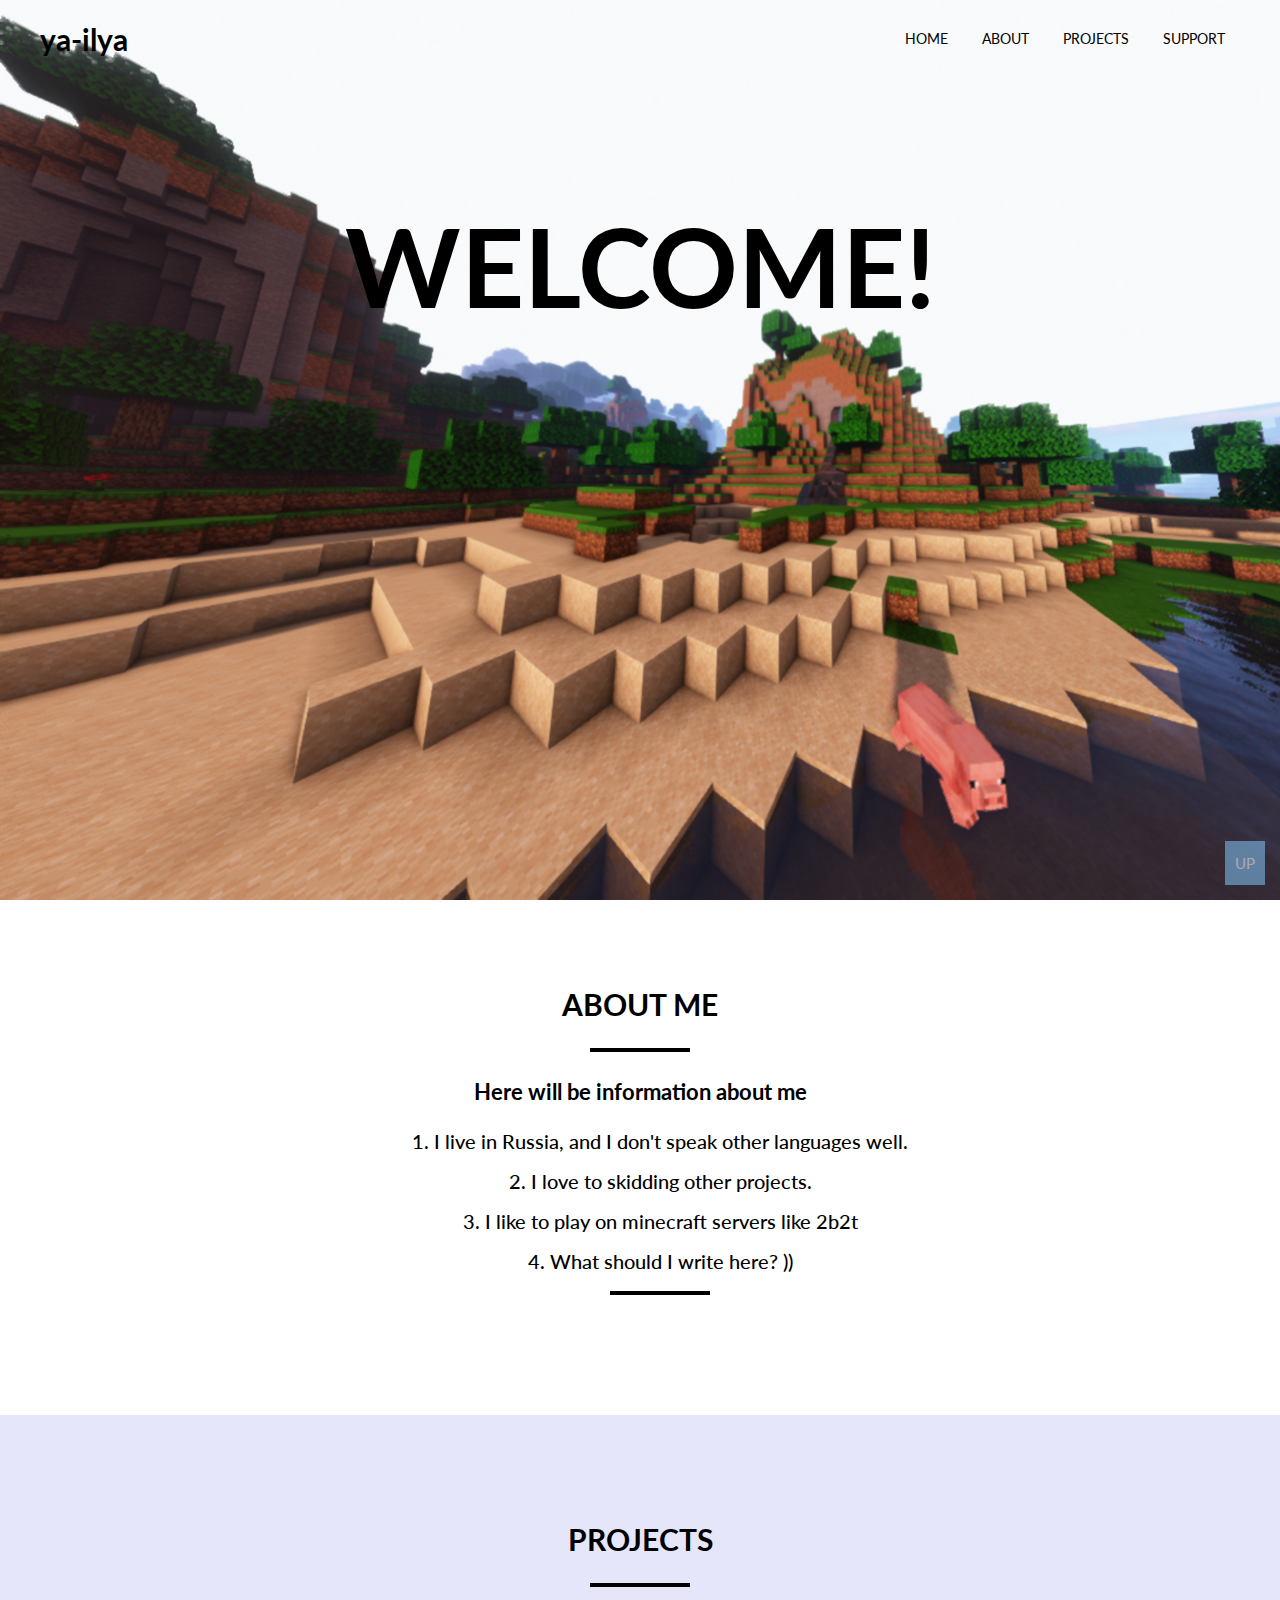
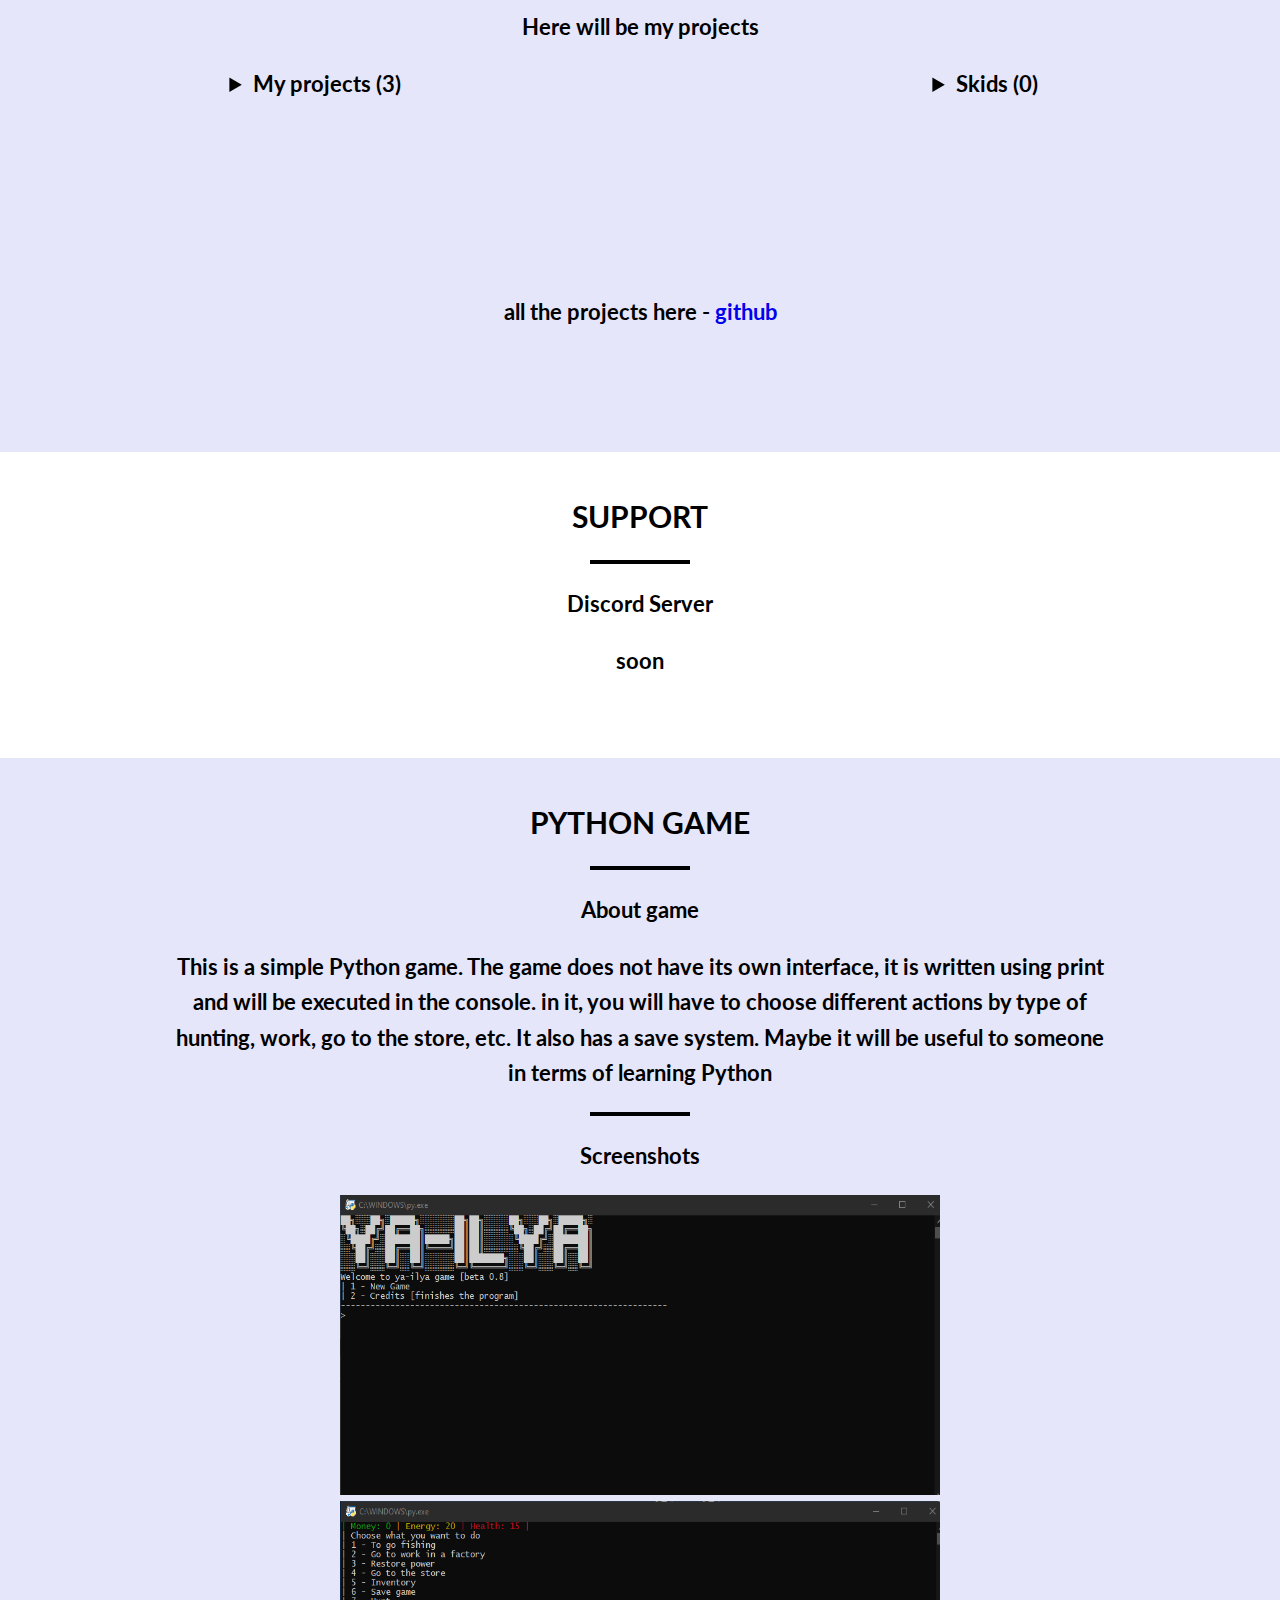
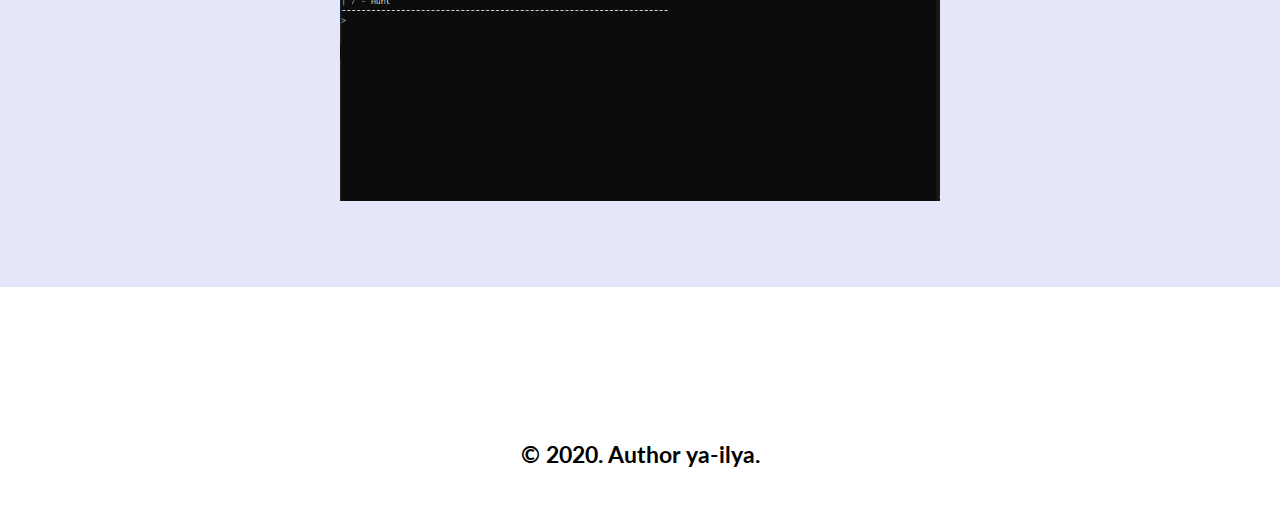
==== index.html @ cae6296b "Update index.html" ====
<!DOCTYPE html>
<html lang="en">
<head>
    <meta charset="UTF-8">
    <link rel="stylesheet" href="./assets/css/style.css">
    <link href="https://fonts.googleapis.com/css2?family=Lato&display=swap" rel="stylesheet">
    <title>ya-ilya</title>
    <link rel="icon" href="./favicon.ico" type="image/x-icon">
</head>
<body>
<div><a href="#home" class="idTop">UP</a></div>
<style>
 a { 
  text-decoration: none; /* Cancel the underline on the UP button */
 } 
</style>

<form id="home">
<header class="header">
    <div class="container">
        <div class="header__inner">
            <div class="header__logo">ya-ilya</div>

            <nav class="navig">
                <a class="nav__link" href="#home">Home</a>
                <a class="nav__link" href="#aboutme">About</a>
                <a class="nav__link" href="#projects">Projects</a>
                <a class="nav__link" href="#support">Support</a>
            </nav>
        </div>
    </div>
</header>
<div class="intro">
    <div class="container">
        <div class="intro__inner">
            <h1 class="intro__title">Welcome!</h1>
        </div>
</div>
</div>
</form>

<form id="aboutme">
<section class="section">
    <div class="container">
        <div class="section__header">
            <h2 class="section__title">About me</h2>
            <div class="section__text">
                <p> Here will be information about me</p>
            </div>
            <div>
                <ol class="section__ol">
                  <p>1. I live in Russia, and I don't speak other languages well.</p>
                  <p>2. I love to skidding other projects.</p>
                  <p>3. I like to play on minecraft servers like 2b2t</p>
                  <p>4. What should I write here? ))</p>
            </div>
        </div>
    </div>
</section>
</form>

<form id="projects">
<section class="projects">
    <div class="projects__container">
        <div class="projects__header">
            <h2 class="projects__title">Projects</h2>
            <div class="projects__text">
                <p> Here will be my projects</p>
            </div>
            <div>
                <details class="projects__details"><summary>Skids (0)</summary>
                </details>
                <details class="projects__details2"><summary>My projects (3)</summary>
                    <li>Website</li>
                    <li><a href="#python-game">Python Game</a></li>
                    <li>Discord Bot</li>
                </details>
            </div>
            <div class="projects__subtext">
                <p>all the projects here - <a href="https://github.com/ya-ilya?tab=repositories">github</a></p>
            </div>
            </div>
        </div>
    </div>
</section>
</form>

<form id="support">
    <section class="support">
        <div class="support__container">
            <div class="support__header">
                <h2 class="support__title">Support</h2>
                <div class="support__text">
                    <p> Discord Server</p>
                </div>
                <div class="support__subtext">
                    <p>soon</p>
                </div>
                </div>
            </div>
        </div>
    </section>
</form>

<form id="python-game">
    <section class="python">
        <div class="python__container">
            <div class="python__header">
                <h2 class="python__title">Python Game</h2>
                <div class="python__text">
                    <p>About game</p>
                </div>
                <div class="python__subtext">
                    <p>This is a simple Python game. The game does not have its own interface, it is written using print and will be executed in the console. in it, you will have to choose different actions by type of hunting, work, go to the store, etc. It also has a save system. Maybe it will be useful to someone in terms of learning Python</p>
                </div>
                <div class="python__subsubtext">
                    <p>Screenshots</p>
                </div>
                <style>
                    .python__image {
                     transition: 1s; /* Effect time */
                    }
                    .python__image:hover {
                     transform: scale(1.2); /* zoom in */
                    }
                    .python__imagetwo {
                     transition: 1s;
                    }
                    .python__imagetwo:hover {
                     transform: scale(1.2);
                    }
                </style>
                <div>
                    <img class="python__image" src="./assets/images/imagepython.png">
                    <img class="python__imagetwo" src="./assets/images/pythonimage.png">
                </div>
                </div>
            </div>
        </div>
    </section>
</form>


<div>
    <h2 class="footer">© 2020. Author ya-ilya.</h2>
</div>

</body>
</html>
---- assets/css/style.css ----
body {
    margin: 0;
    font-family: 'Lato', sans-serif;
    font-size: 15px;
    line-height: 1.6;
    color: 333;
}
*,
*:before,
*:after {
    box-sizing: border-box;
}

h1, h2, h3, h4, h5, h6 {
    margin: 0;
}

/*Container*/
.container {
    width: 100;
    max-width: 1200px;
    margin: 0 auto;
}

/*Intro*/
.intro {
    display: flex;
    padding-top: 210px;
    width: 100;
    height: 100vh;

    background:
    url(../images/intro.png)
    no-repeat;
    background-size: cover;
}

.intro__title {
    font-size: 110px;
    font-weight: 700;
    text-transform: uppercase;
    text-align: center;
    line-height: 1;
}

.intro__inner {
    width: 100%;
    max-width: 880px;
    margin: 0 auto;
}

/*Header*/
.header {
    width: 100;
    padding-top: 15px;

    position: absolute;
    top: 0;
    left: 0;
    right: 0;
    z-index: 1000;
}

.header__logo {
    font-size: 30px;
    font-weight: 700;
    color: black;
}

.header__inner {
    display: flex;
    justify-content: space-between;
    align-items: center;
}

/*nav*/
.navig {
    font-size: 14px;
    text-transform: uppercase;
}

.nav__link {
    display: inline-block;
    vertical-align: top;
    margin: 0 15px;
    position: relative;

    color:black;
    text-decoration: none;

    transition: color 0.2s linear;
}

.nav__link::after {
    content: "";
    display: block;
    width: 100%;
    height: 3px;

    background-color: darkcyan;
    opacity: 0;

    position: absolute;
    top: 100%;
    left: 0;
    z-index: 1;

    transition: opacity 0.3 linear;
}

.nav__link:hover {
    color: cadetblue
}

.nav__link:hover::after {
    opacity: 1;
}

/*Section*/
.section {
    padding: 80px 0;
}
.section__header {
    width: 100%;
    max-width: 950px;
    margin: 0 auto 40px;

    text-align: center;
}

.section__title {
    font-size: 30px;
    font-weight: 700;
    color: black;
    
    text-transform: uppercase;
}

.section__title:after {
    content: "";
    display: block;
    width: 100px;
    height: 4px;
    margin: 20px auto;

    background-color: black;
}

.section__text {
    font-size: 22px;
    font-weight: 700;
    color: black;
}

.section__ol {
    font-size: 20px;
    font-weight: 500;
    text-align: center;
    line-height: 1;
}

.section__ol:after {
    content: "";
    display: block;
    width: 100px;
    height: 4px;
    margin: 20px auto;

    background-color: black;
}

/*Projects*/
.projects {
    padding: 100px 0;

    background-color: lavender;
}

.projects__header {
    width: 100%;
    max-width: 950px;
    margin: 0 auto 0px;

    text-align: center;
}

.projects__title {
    font-size: 30px;
    font-weight: 700;
    color: black;
    
    text-transform: uppercase;
}

.projects__title:after {
    content: "";
    display: block;
    width: 100px;
    height: 4px;
    margin: 20px auto;

    background-color: black;
}

.projects__text {
    font-size: 22px;
    font-weight: 700;
    color: black;
}

.projects__subtext {
    font-size: 22px;
    font-weight: 700;
    color: black;
    margin-top: 250px;
}

.projects__details {
    position: absolute;
    width: 300px;
    height: 100%;
    font-size: 22px;
    font-weight: 700;
    color: black;
    margin-left: 670px;
}

.projects__details2 {
    position: absolute;
    width: 300px;
    height: 100%;
    font-size: 22px;
    font-weight: 700;
    color: black;
    margin-right: 500px;
}

/*UP button*/
a.idTop {
position: fixed;
z-index: 9999;
bottom: 0%;
right: 0%;
background: #7db9e8;
opacity: .6;
color: #fff;
padding: 10px;
margin: 5px 15px 15px 5px;
}

a.idTop:hover {
 opacity: 1;
}

/*Support*/
.support {
    padding: 40px 0;
}

.support__header {
    width: 100%;
    max-width: 950px;
    margin: 0 auto 40px;

    text-align: center;
}
.support__title {
    font-size: 30px;
    font-weight: 700;
    color: black;
    
    text-transform: uppercase;
}

.support__title::after {
    content: "";
    display: block;
    width: 100px;
    height: 4px;
    margin: 20px auto;

    background-color: black;
}

.support__text {
    font-size: 22px;
    font-weight: 700;
    color: black;
}

.support__subtext {
    font-size: 22px;
    font-weight: 700;
    color: black;
}

/*Footer*/
.footer {
    width: 100%;
    max-width: 950px;
    margin: 0 auto 40px;
    margin-top: 150px;

    text-align: center;
}

/*Python-Game*/
.python {
    padding: 40px 0;

    background-color: lavender;
}

.python__header {
    width: 100%;
    max-width: 950px;
    margin: 0 auto 40px;

    text-align: center;
}
.python__title {
    font-size: 30px;
    font-weight: 700;
    color: black;
    
    text-transform: uppercase;
}

.python__title::after {
    content: "";
    display: block;
    width: 100px;
    height: 4px;
    margin: 20px auto;

    background-color: black;
}

.python__text {
    font-size: 22px;
    font-weight: 700;

    color: black;
}

.python__subtext {
    font-size: 22px;
    font-weight: 700;
    color: black;
}

.python__subtext::after {
    content: "";
    display: block;
    width: 100px;
    height: 4px;
    margin: 20px auto;

    background-color: black;
}


.python__subsubtext {
    font-size: 22px;
    font-weight: 700;
    color: black;
}

.python__image {
    height: 300px;
    width: 600px;
}

.python__imagetwo {
    height: 300px;
    width: 600px;
}
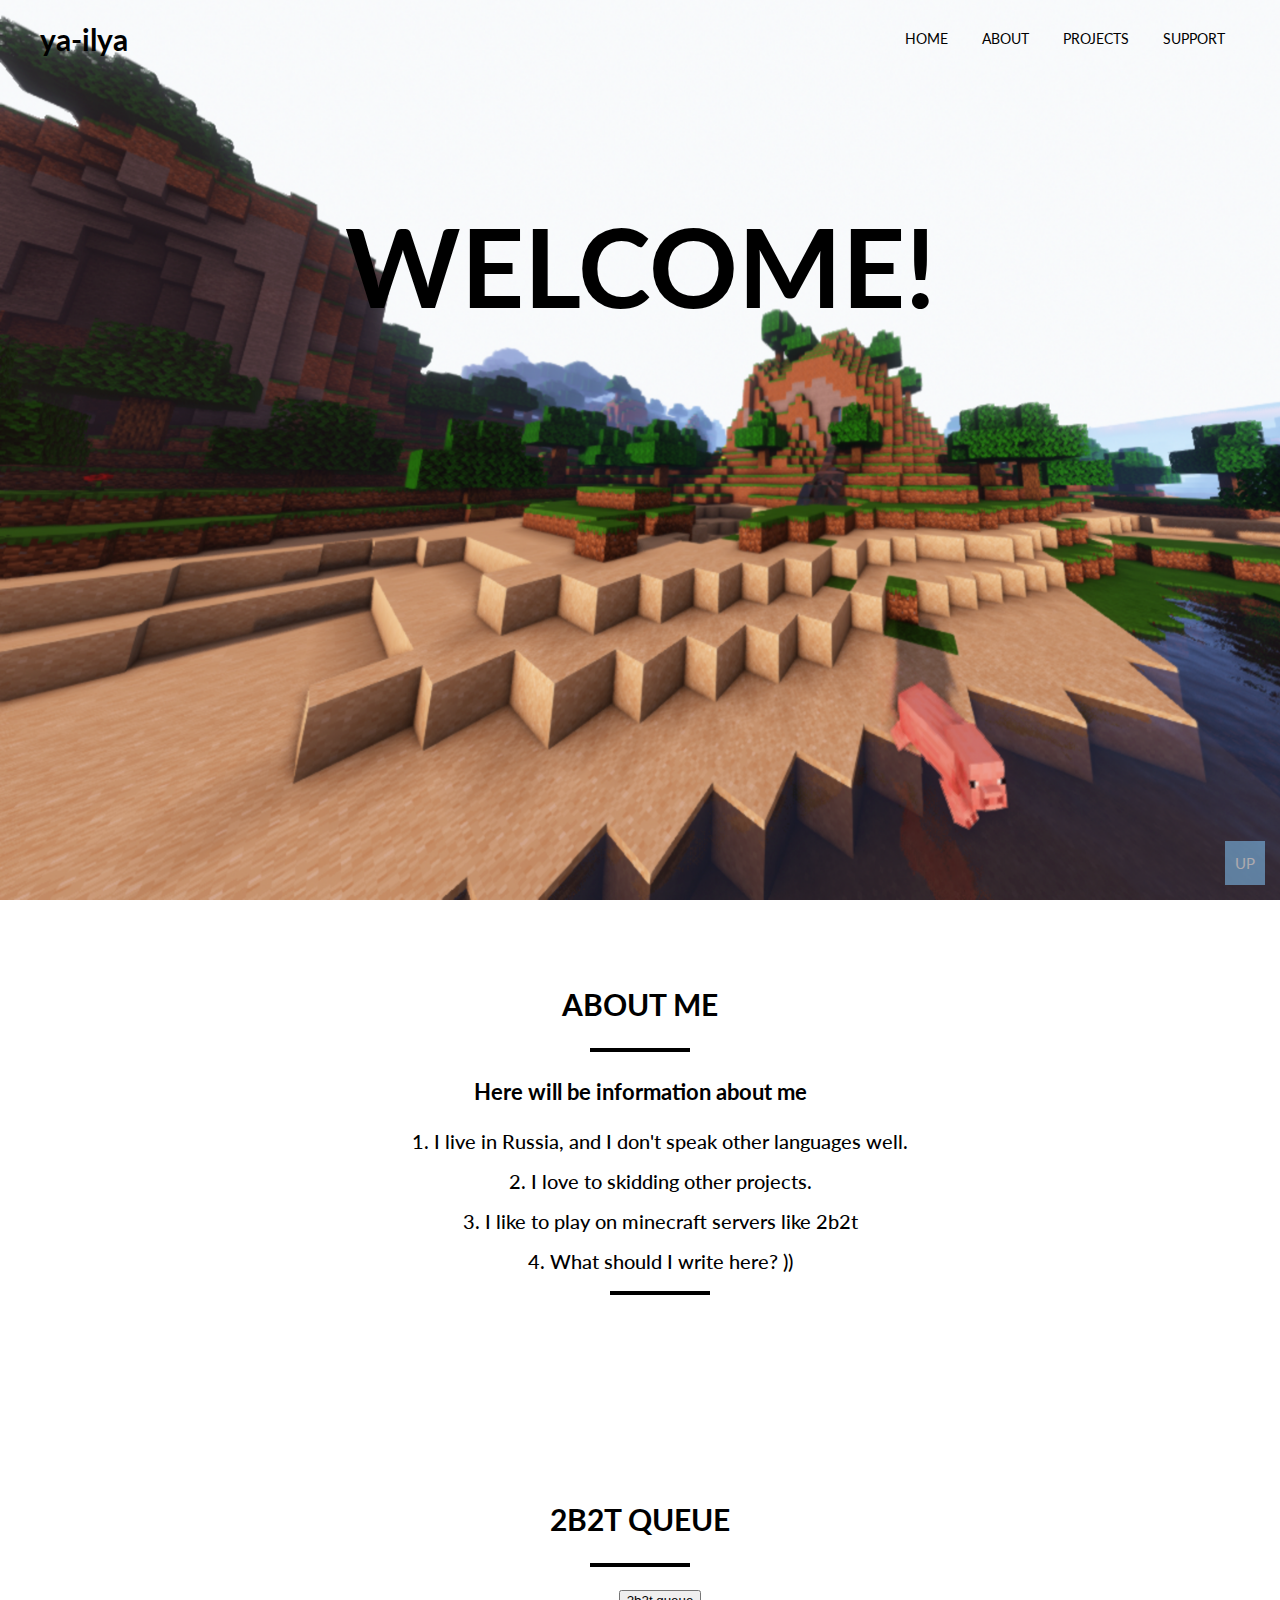
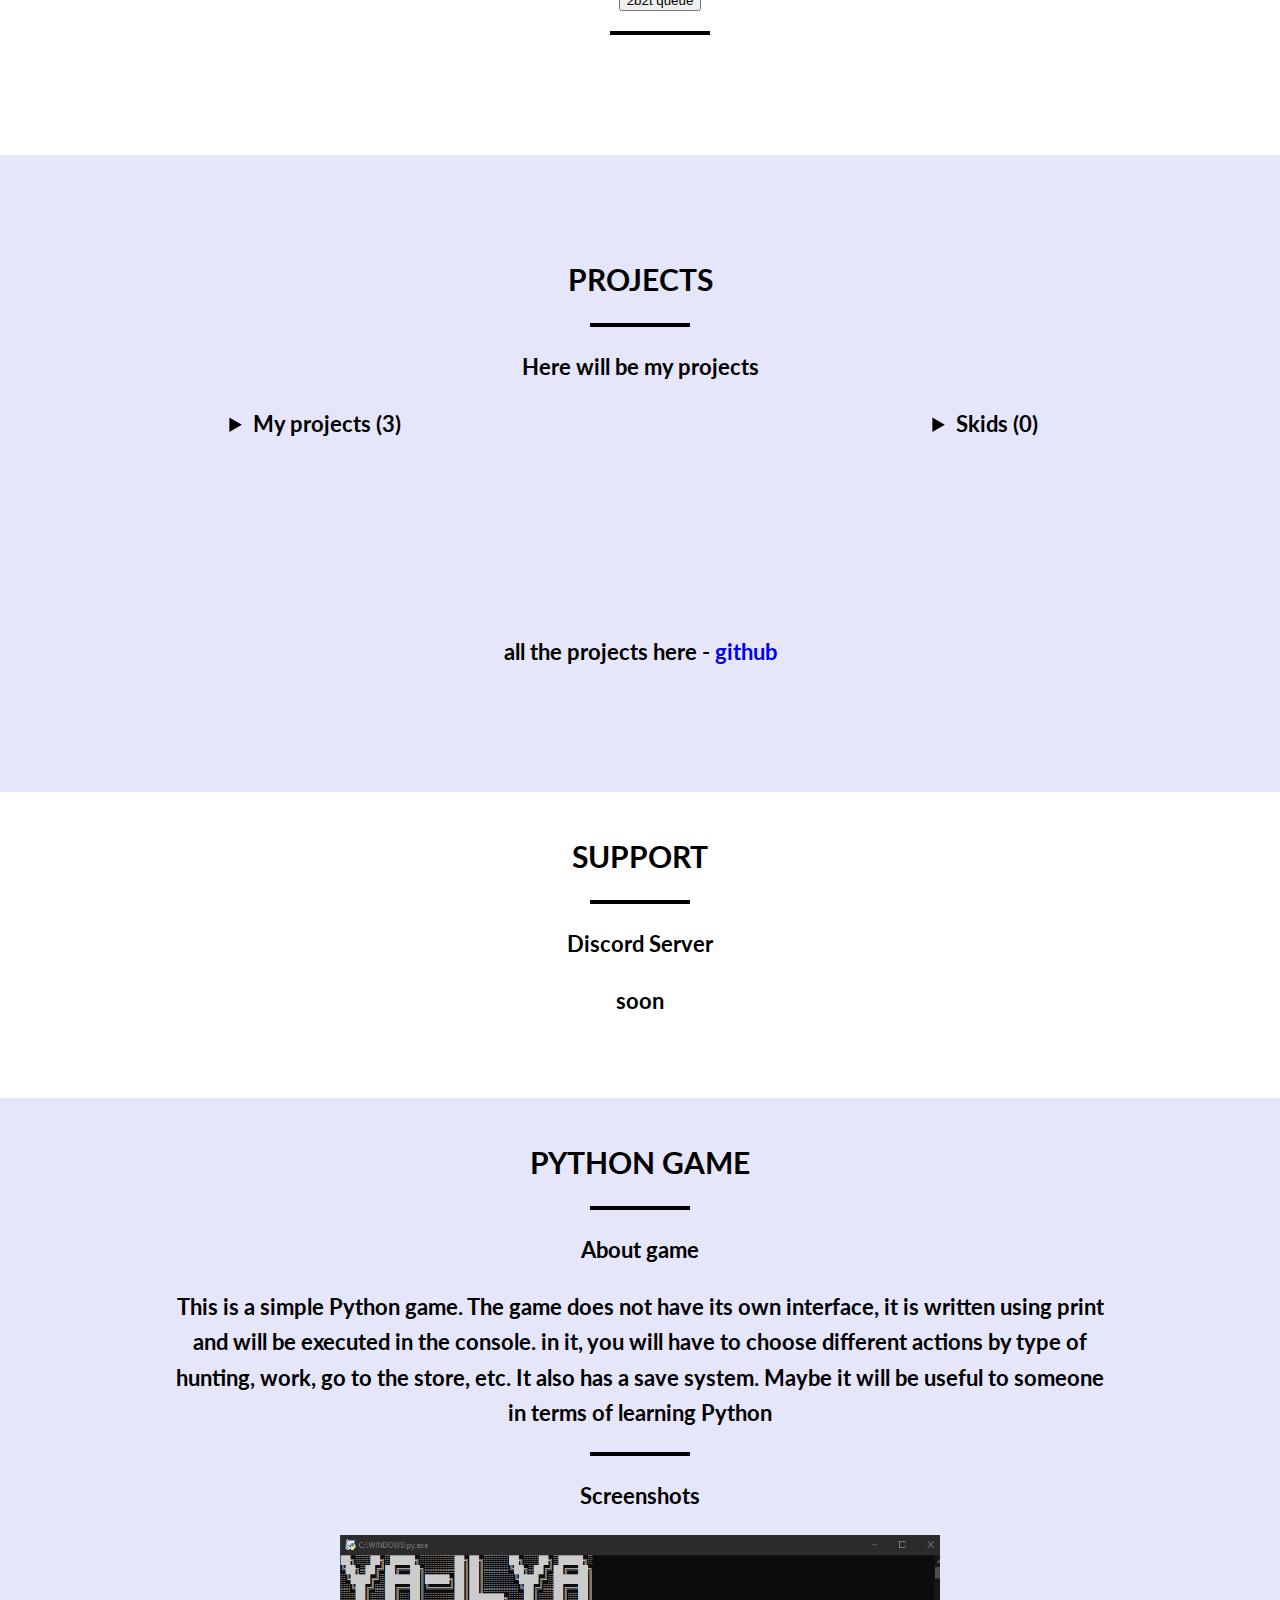
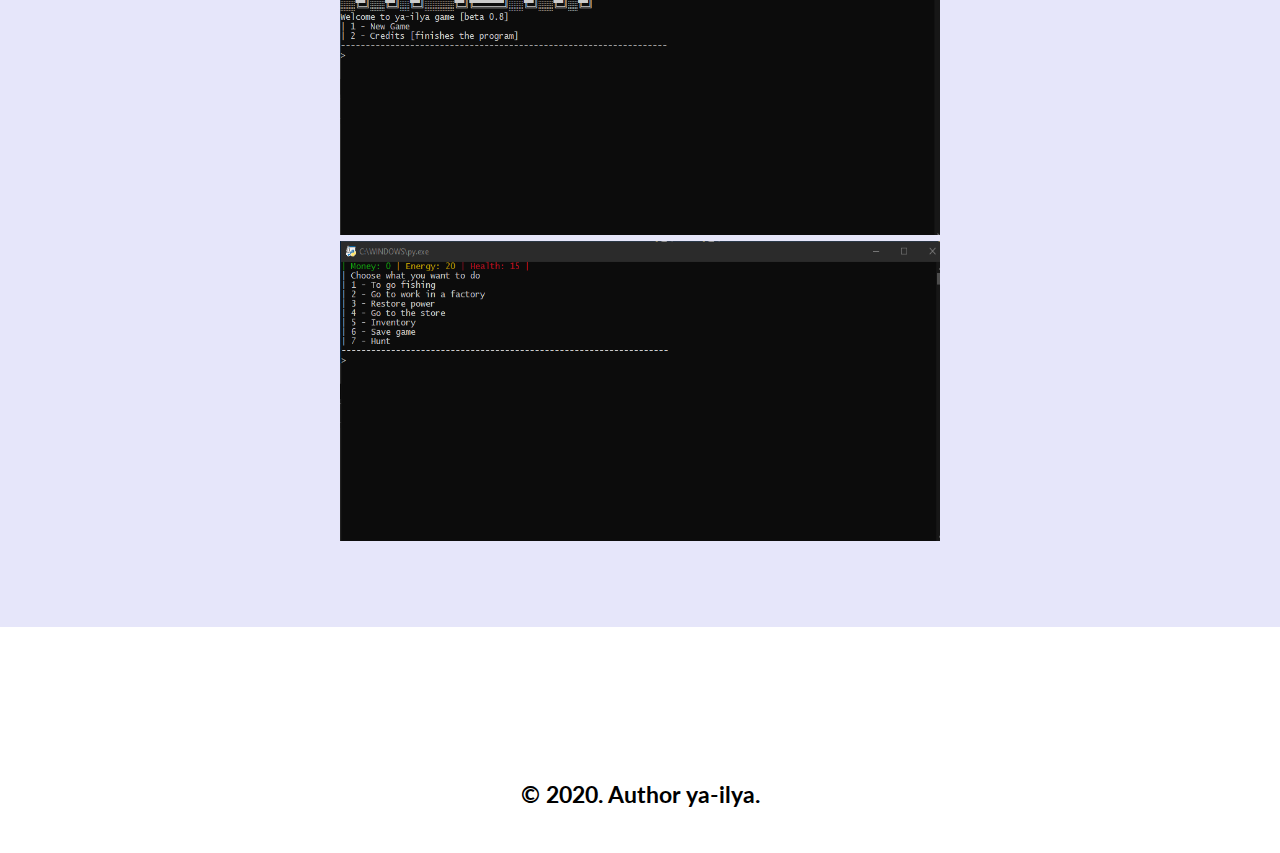
==== commit c5ed85ba: "Update index.html" ====
--- a/index.html
+++ b/index.html
@@ -53,6 +53,20 @@
                   <p>2. I love to skidding other projects.</p>
                   <p>3. I like to play on minecraft servers like 2b2t</p>
                   <p>4. What should I write here? ))</p>
+            </div>
+        </div>
+    </div>
+</section>
+</form>
+    
+<form action="/cgi-bin/form.py">
+    <section class="section">
+    <div class="container">
+        <div class="section__header">
+            <h2 class="section__title">2b2t queue</h2>
+            <div>
+                <ol class="section__ol">
+                    <input type="submit" value="2b2t queue">
             </div>
         </div>
     </div>
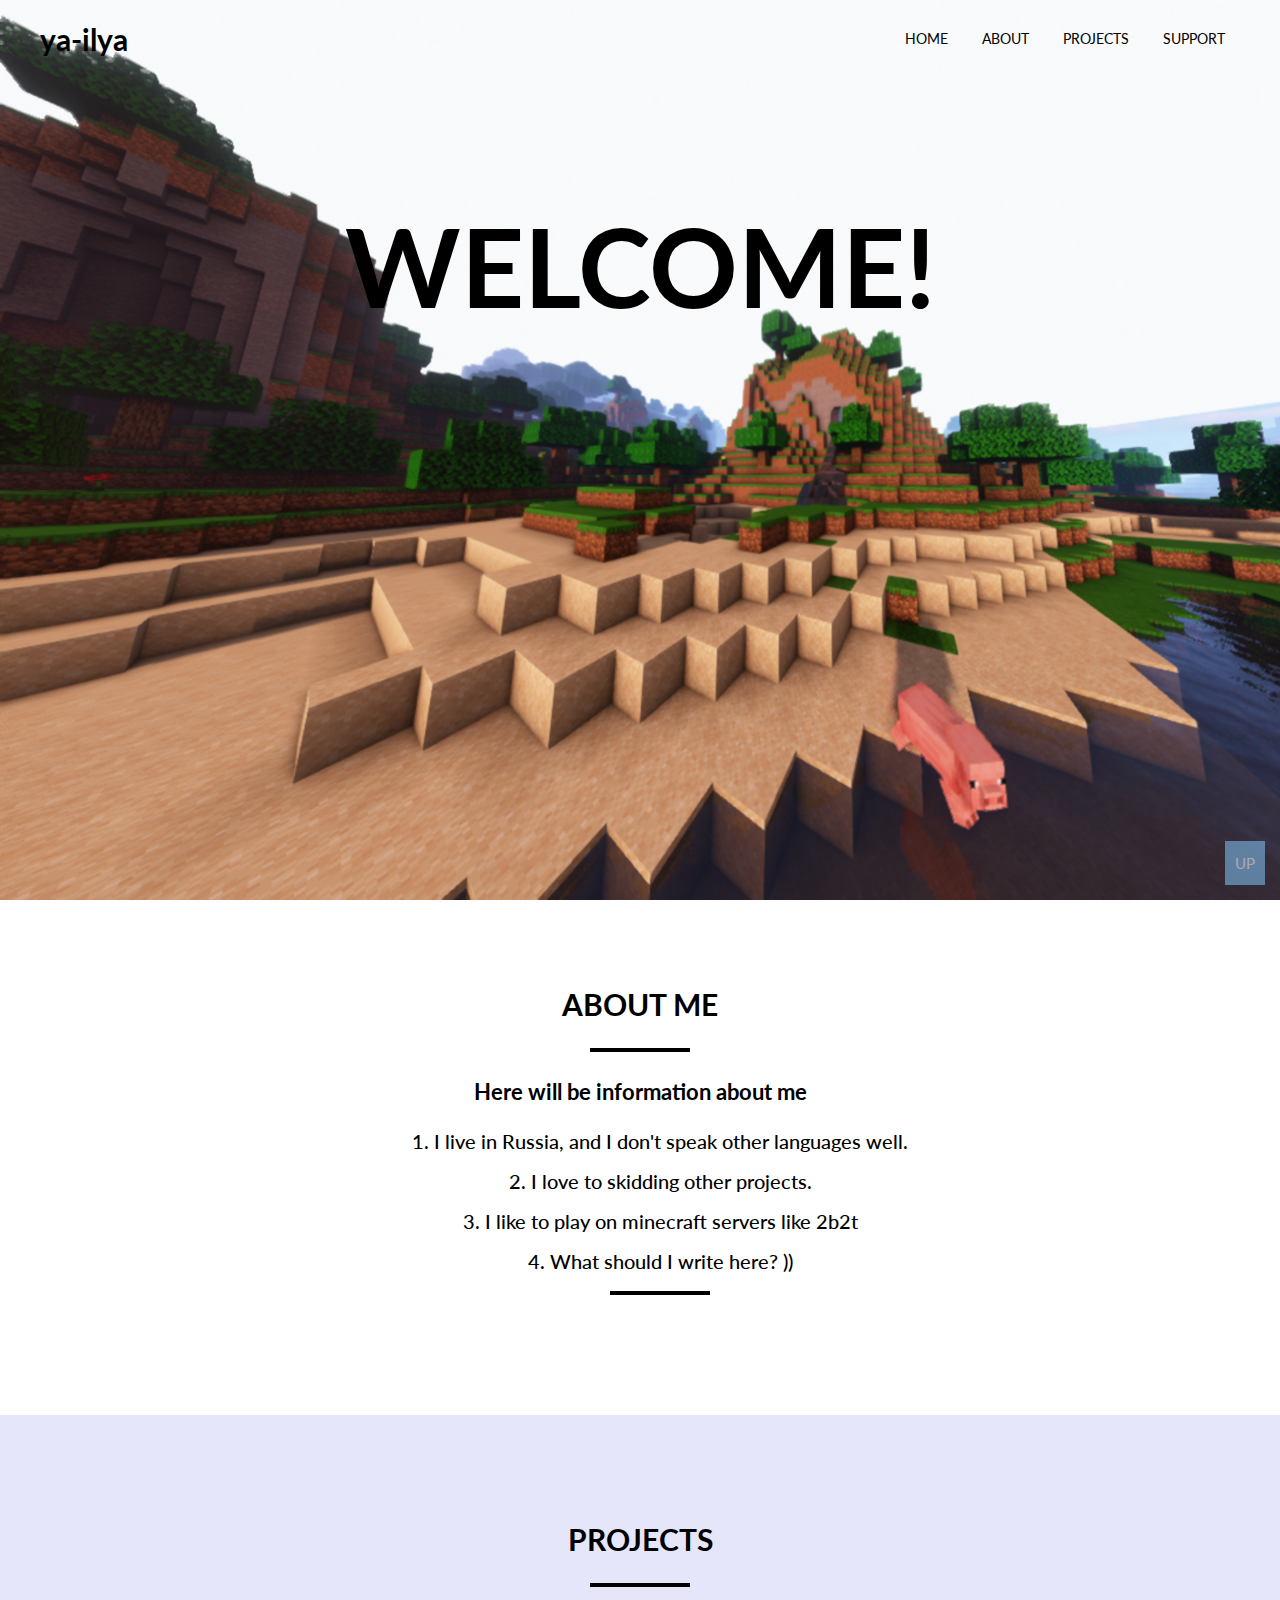
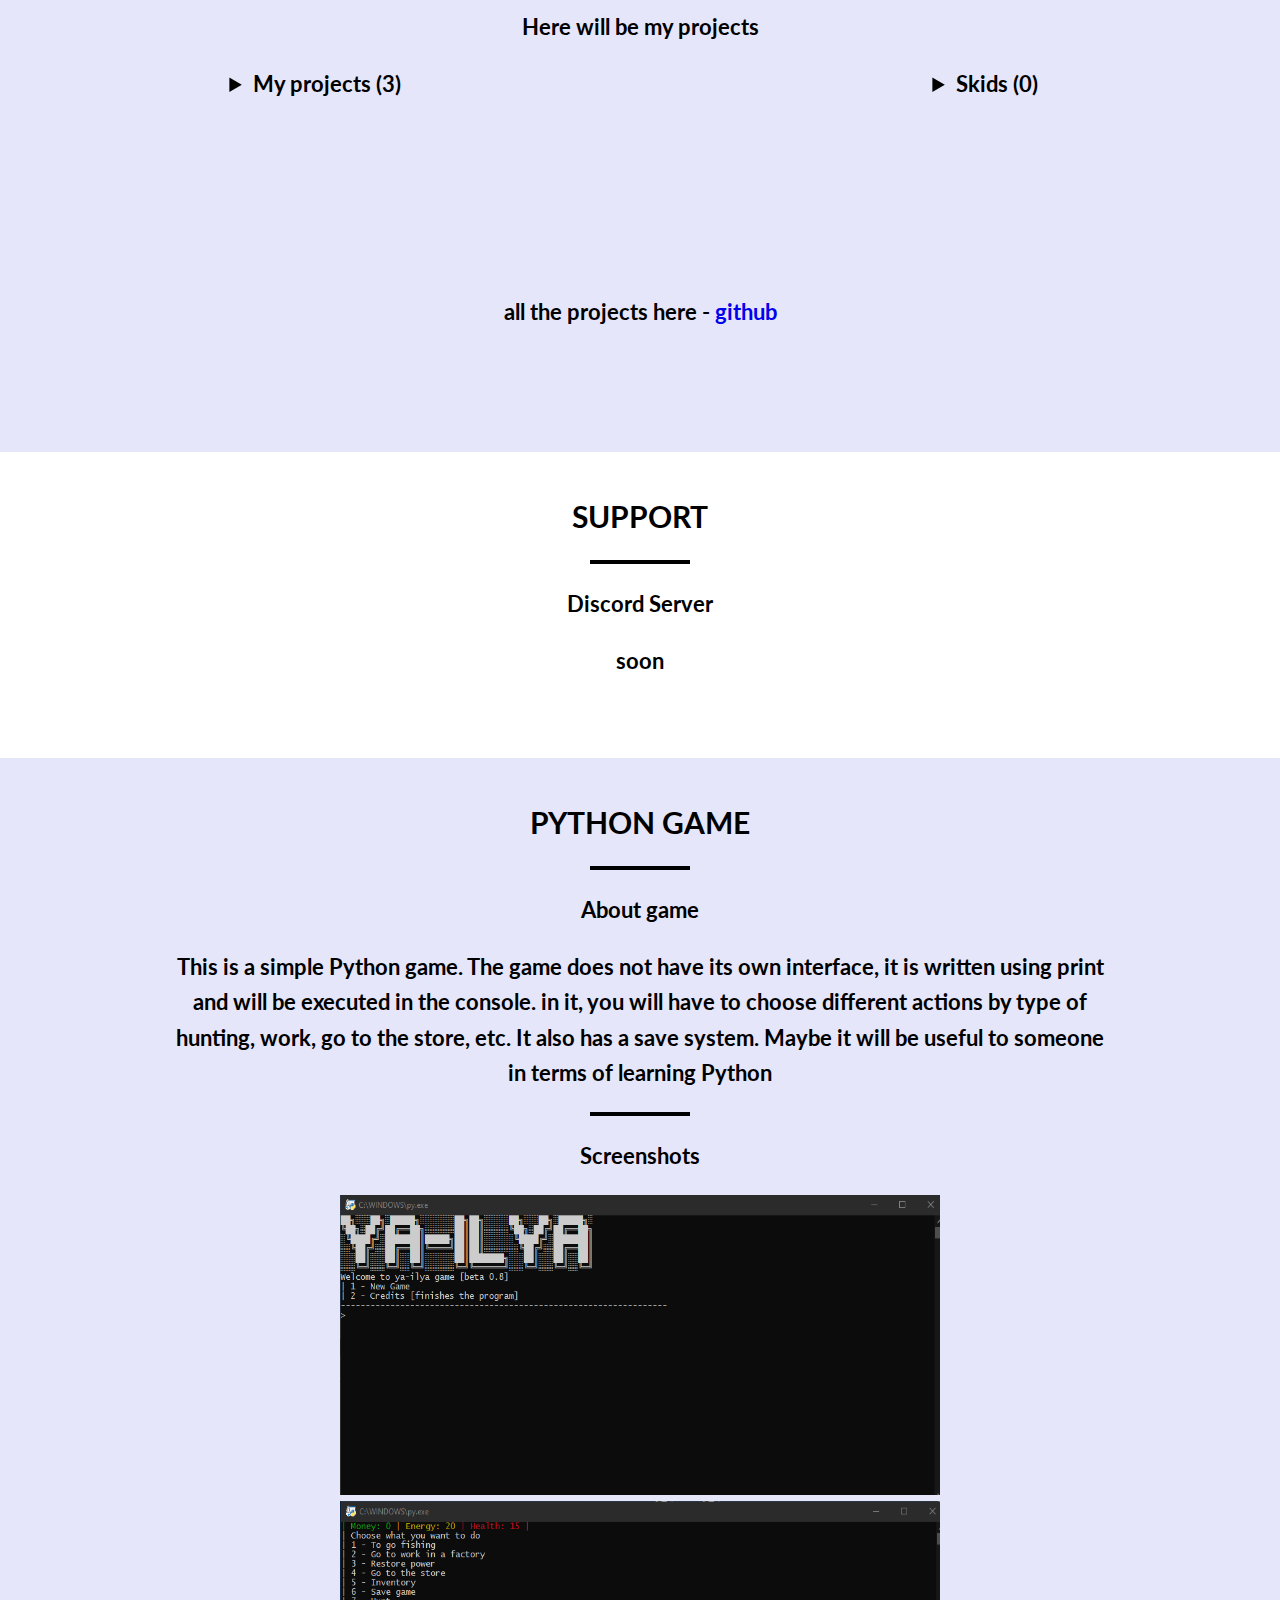
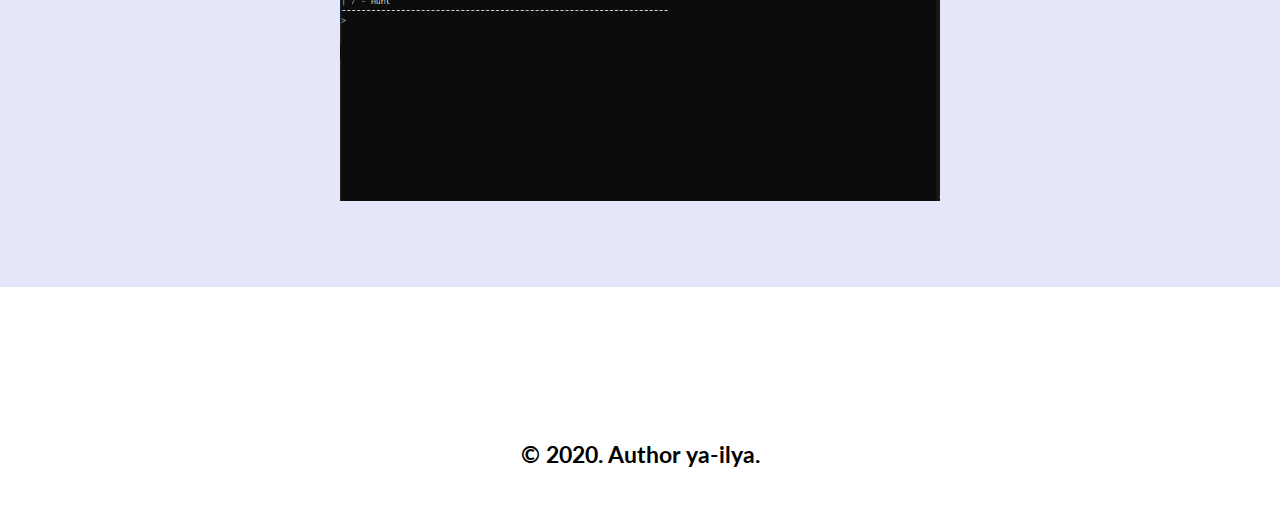
==== commit 011582b1: "Update index.html" ====
--- a/index.html
+++ b/index.html
@@ -53,20 +53,6 @@
                   <p>2. I love to skidding other projects.</p>
                   <p>3. I like to play on minecraft servers like 2b2t</p>
                   <p>4. What should I write here? ))</p>
-            </div>
-        </div>
-    </div>
-</section>
-</form>
-    
-<form action="/cgi-bin/form.py">
-    <section class="section">
-    <div class="container">
-        <div class="section__header">
-            <h2 class="section__title">2b2t queue</h2>
-            <div>
-                <ol class="section__ol">
-                    <input type="submit" value="2b2t queue">
             </div>
         </div>
     </div>
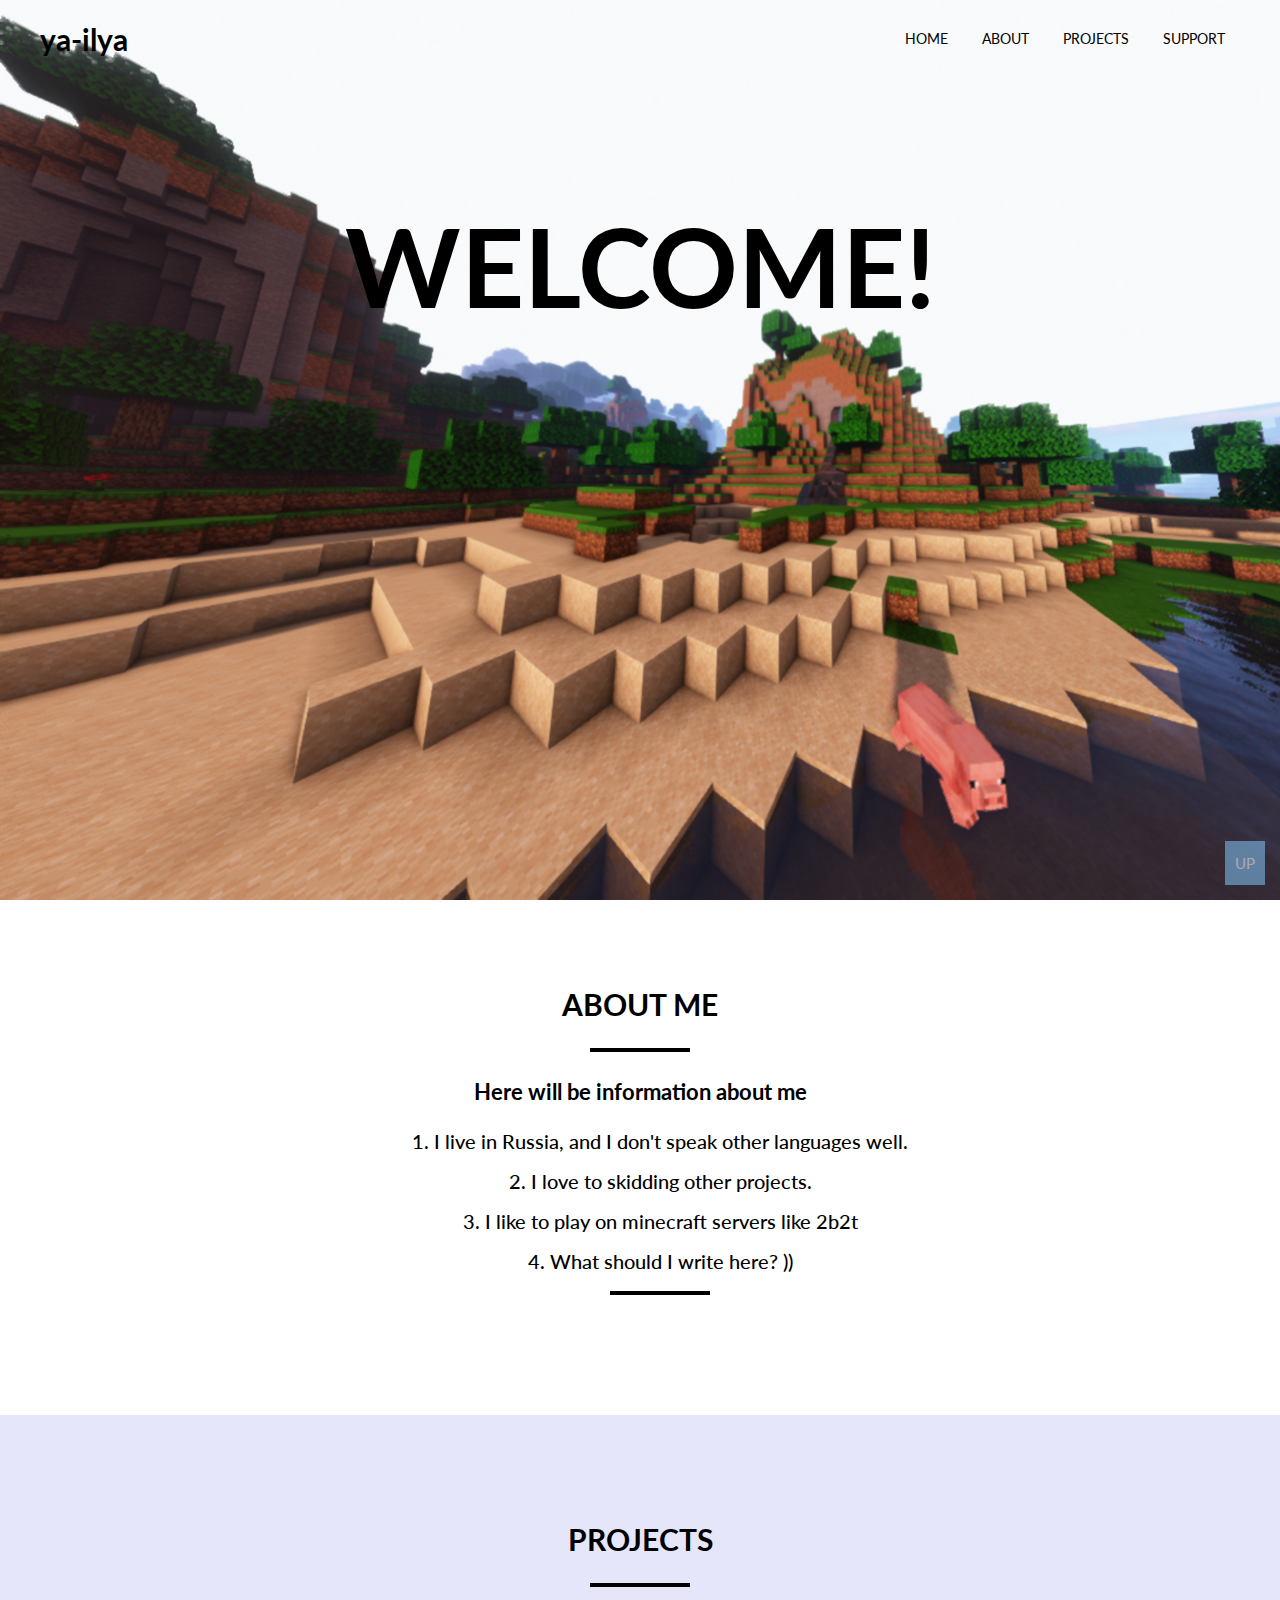
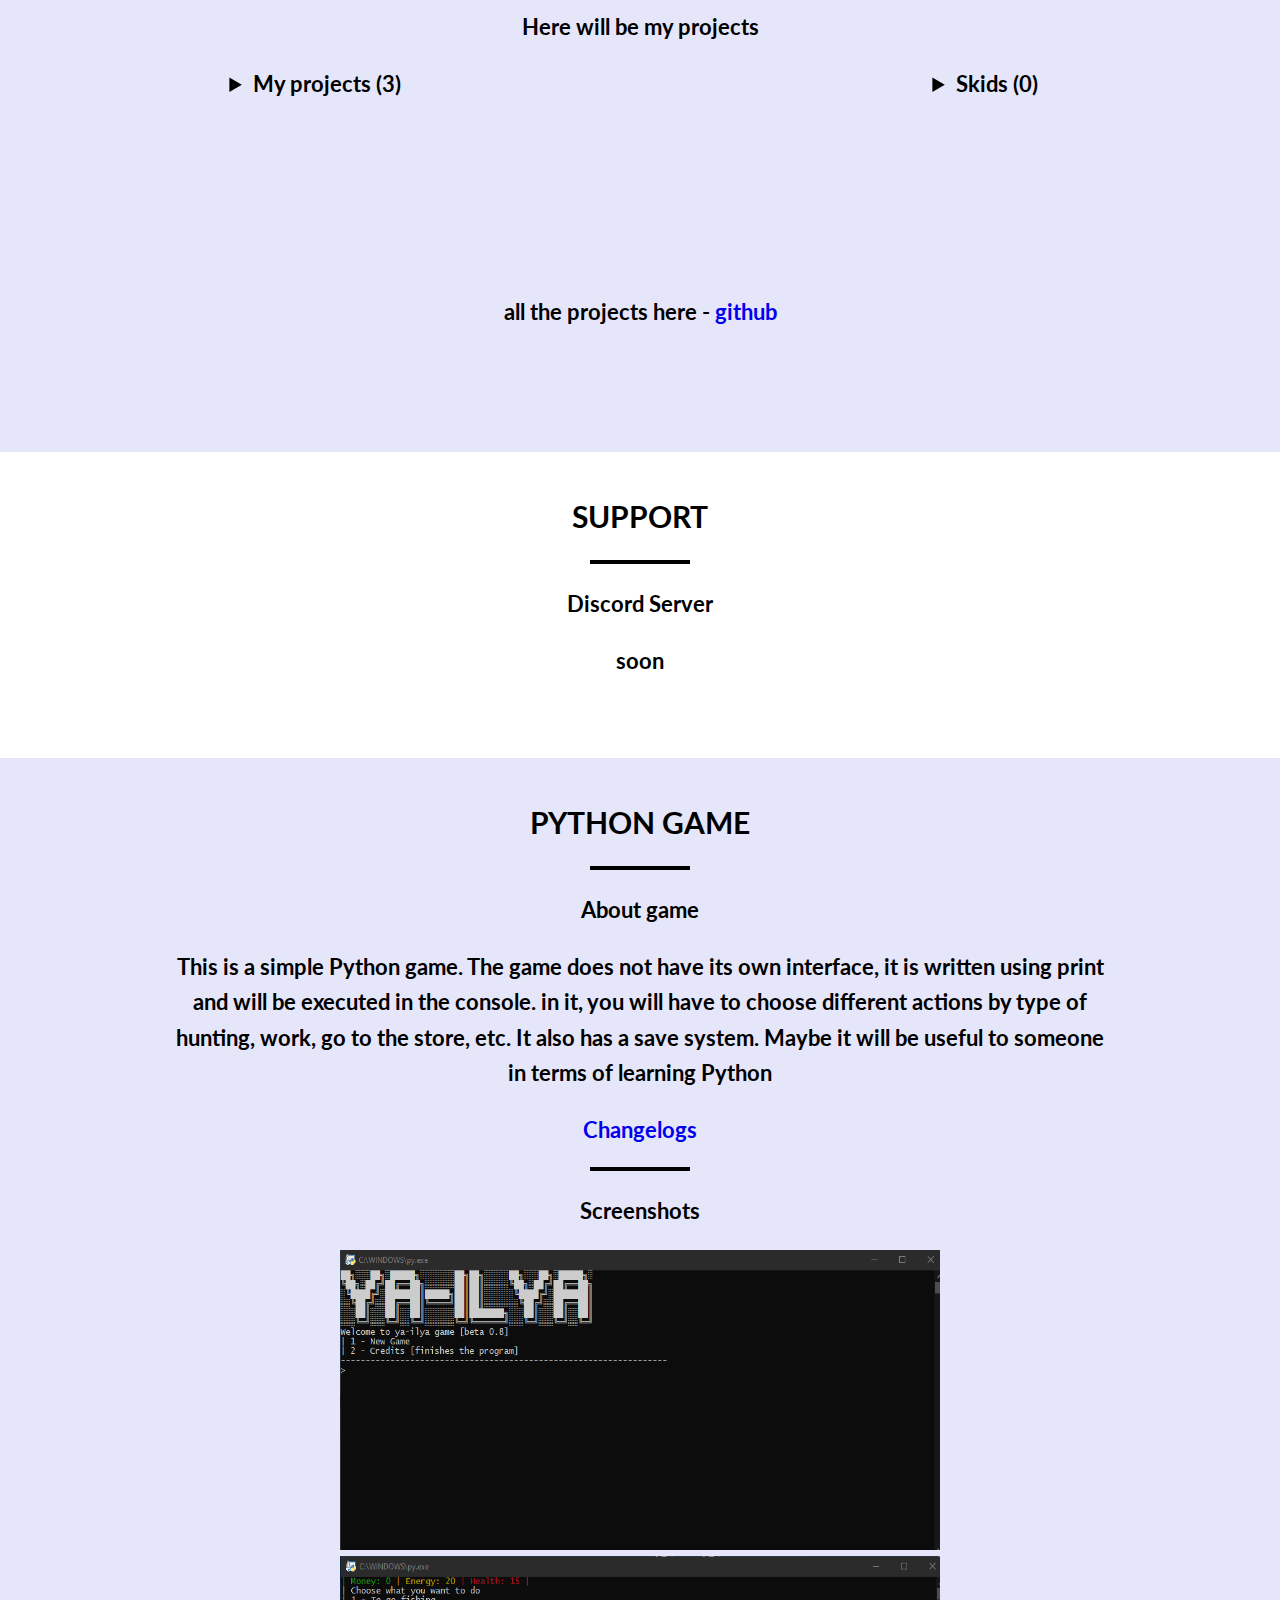
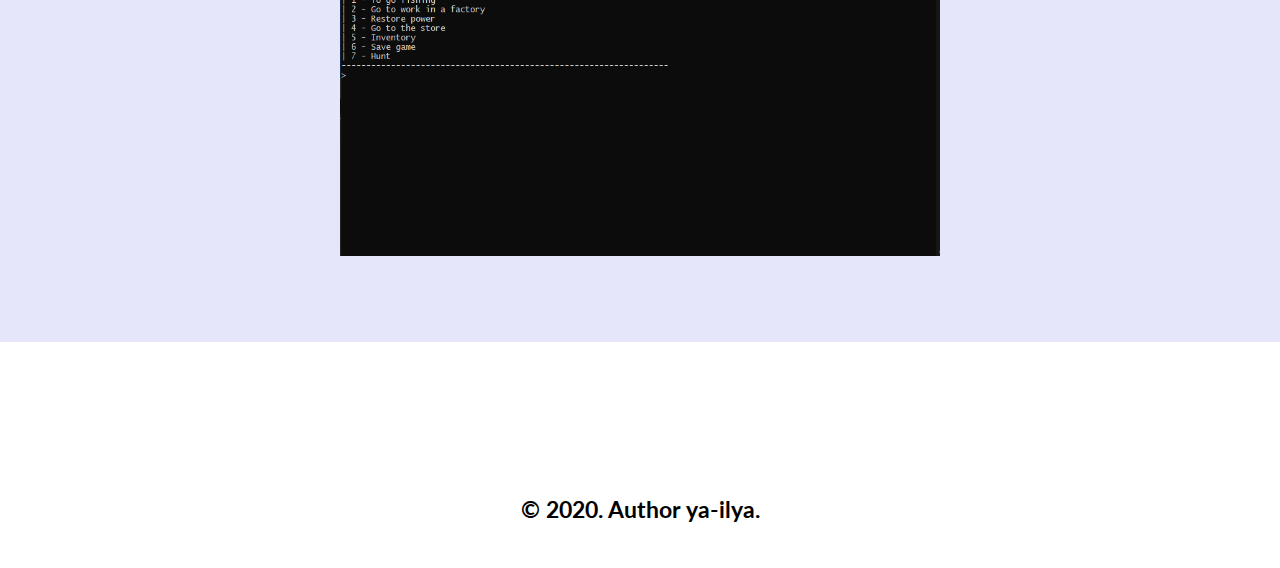
==== commit d265b5c0: "Update index.html" ====
--- a/index.html
+++ b/index.html
@@ -112,6 +112,7 @@
                 </div>
                 <div class="python__subtext">
                     <p>This is a simple Python game. The game does not have its own interface, it is written using print and will be executed in the console. in it, you will have to choose different actions by type of hunting, work, go to the store, etc. It also has a save system. Maybe it will be useful to someone in terms of learning Python</p>
+                    <a href="./assets/pages/pythongame-changelogs.md">Changelogs</a>
                 </div>
                 <div class="python__subsubtext">
                     <p>Screenshots</p>
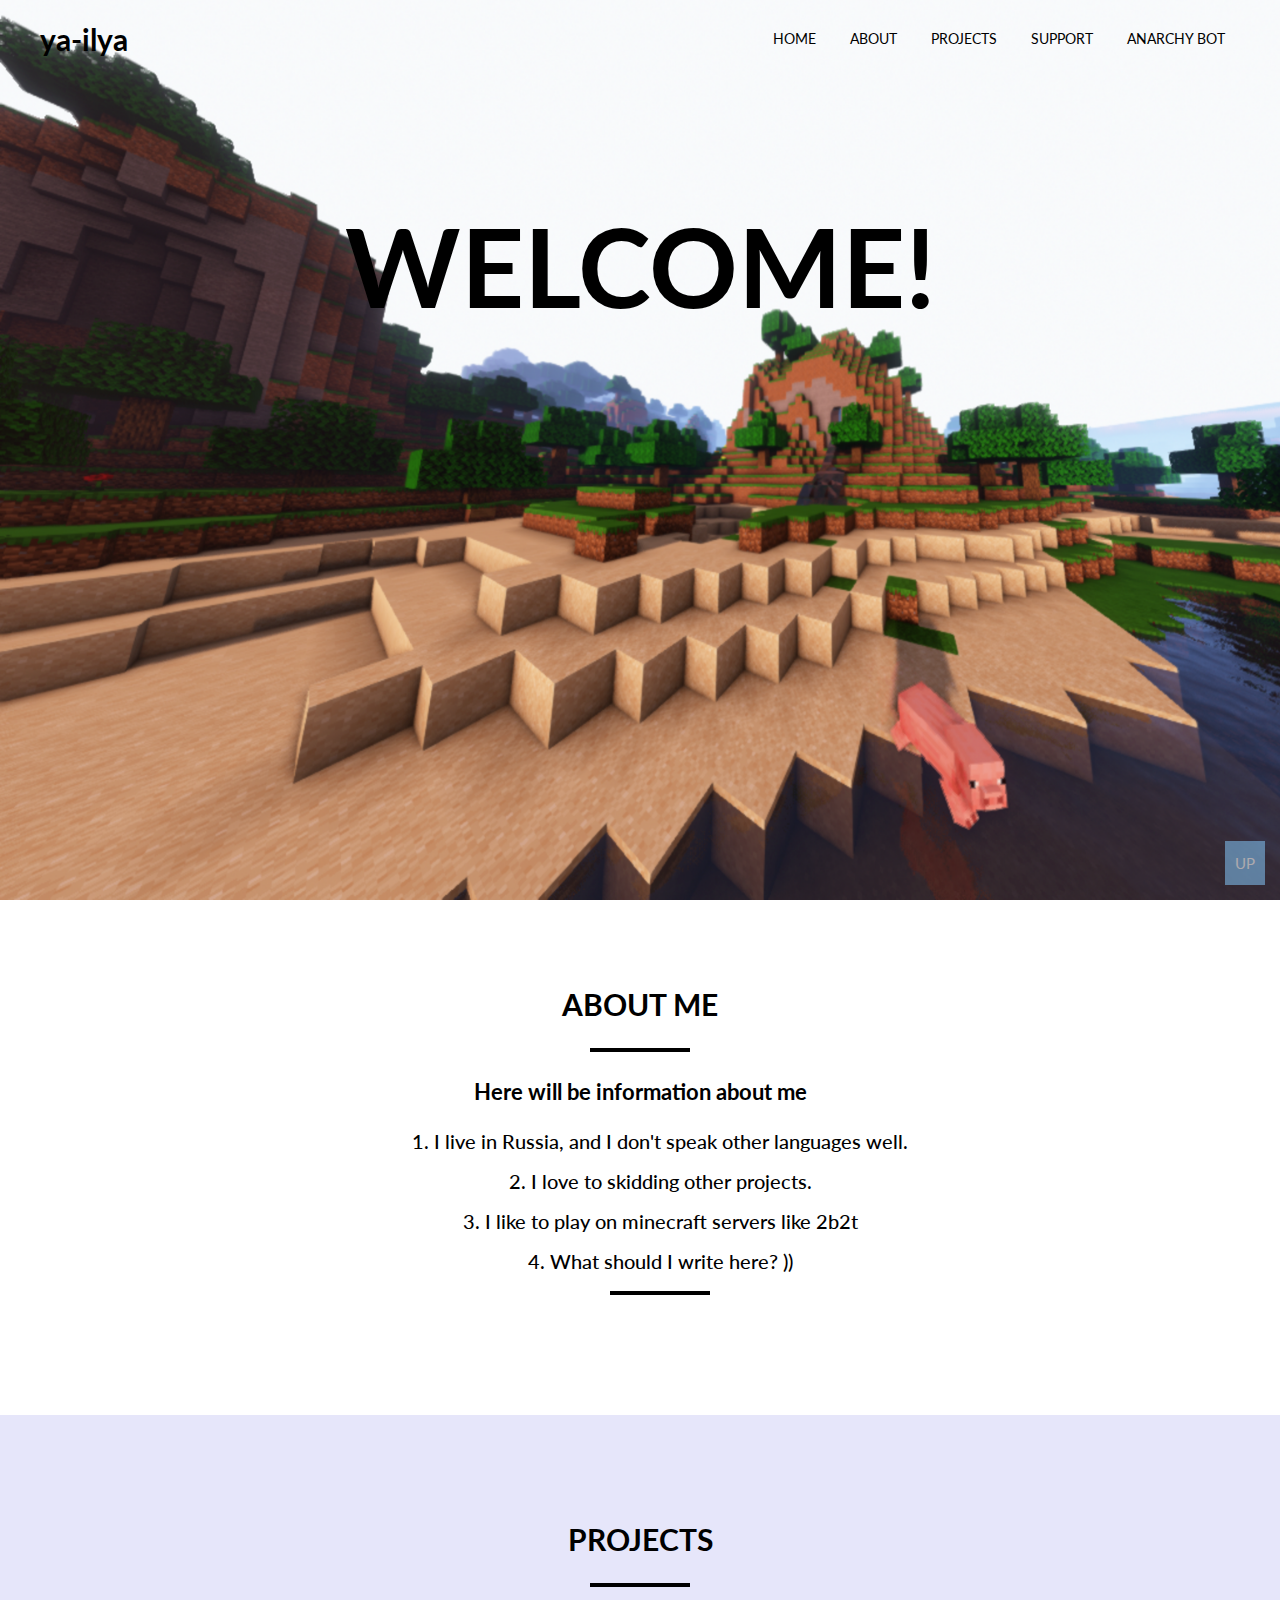
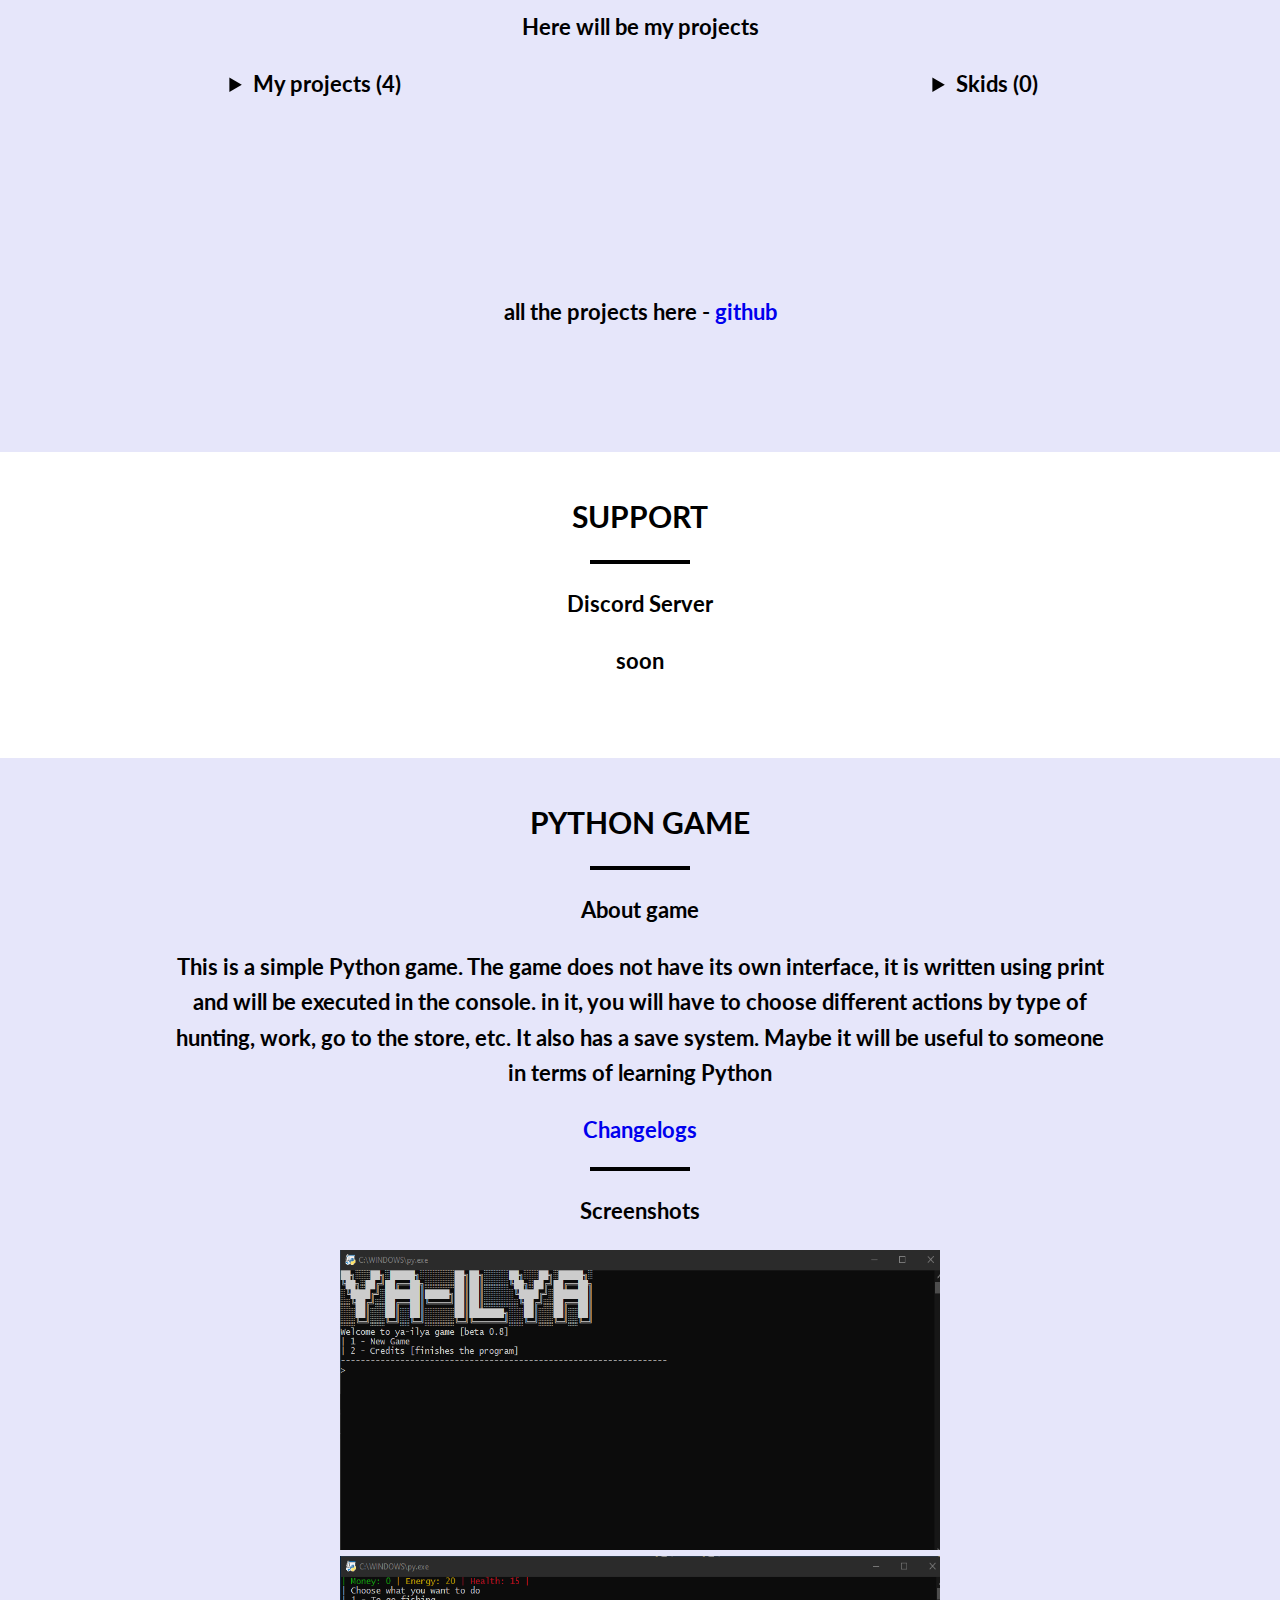
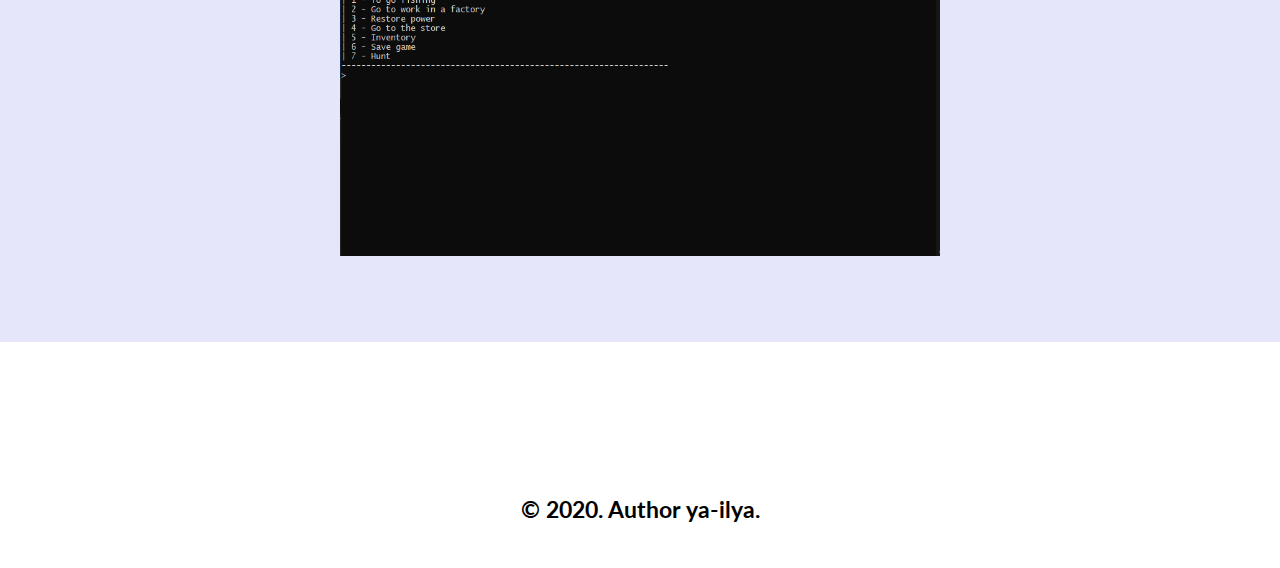
==== commit 5138b504: "anarchybot" ====
--- a/index.html
+++ b/index.html
@@ -6,6 +6,13 @@
     <link href="https://fonts.googleapis.com/css2?family=Lato&display=swap" rel="stylesheet">
     <title>ya-ilya</title>
     <link rel="icon" href="./favicon.ico" type="image/x-icon">
+    <meta content="https://avatars0.githubusercontent.com/u/69980831?s=60&v=4" property="og:image">
+    <meta content="ya-ilya website" property="og:title">
+    <meta content="https://ya-ilya.github.io" property="og:url">
+    <meta content="ya-ilya website" property="og:site_name">
+    <meta content="My first own website" property="og:description">
+    <meta content="My first own website." name="description">
+    <meta name="theme-color" content="#00d8cd">
 </head>
 <body>
 <div><a href="#home" class="idTop">UP</a></div>
@@ -26,6 +33,7 @@
                 <a class="nav__link" href="#aboutme">About</a>
                 <a class="nav__link" href="#projects">Projects</a>
                 <a class="nav__link" href="#support">Support</a>
+                <a class="nav__link" href="./anarchybot/info.html">Anarchy Bot</a>
             </nav>
         </div>
     </div>
@@ -70,10 +78,11 @@
             <div>
                 <details class="projects__details"><summary>Skids (0)</summary>
                 </details>
-                <details class="projects__details2"><summary>My projects (3)</summary>
+                <details class="projects__details2"><summary>My projects (4)</summary>
                     <li>Website</li>
                     <li><a href="#python-game">Python Game</a></li>
                     <li>Discord Bot</li>
+                    <li>Anarchy Bot</li>
                 </details>
             </div>
             <div class="projects__subtext">
@@ -112,7 +121,7 @@
                 </div>
                 <div class="python__subtext">
                     <p>This is a simple Python game. The game does not have its own interface, it is written using print and will be executed in the console. in it, you will have to choose different actions by type of hunting, work, go to the store, etc. It also has a save system. Maybe it will be useful to someone in terms of learning Python</p>
-                    <a href="./assets/pages/pythongame-changelogs.md">Changelogs</a>
+                    <a href="pythongame.md">Changelogs</a>
                 </div>
                 <div class="python__subsubtext">
                     <p>Screenshots</p>
